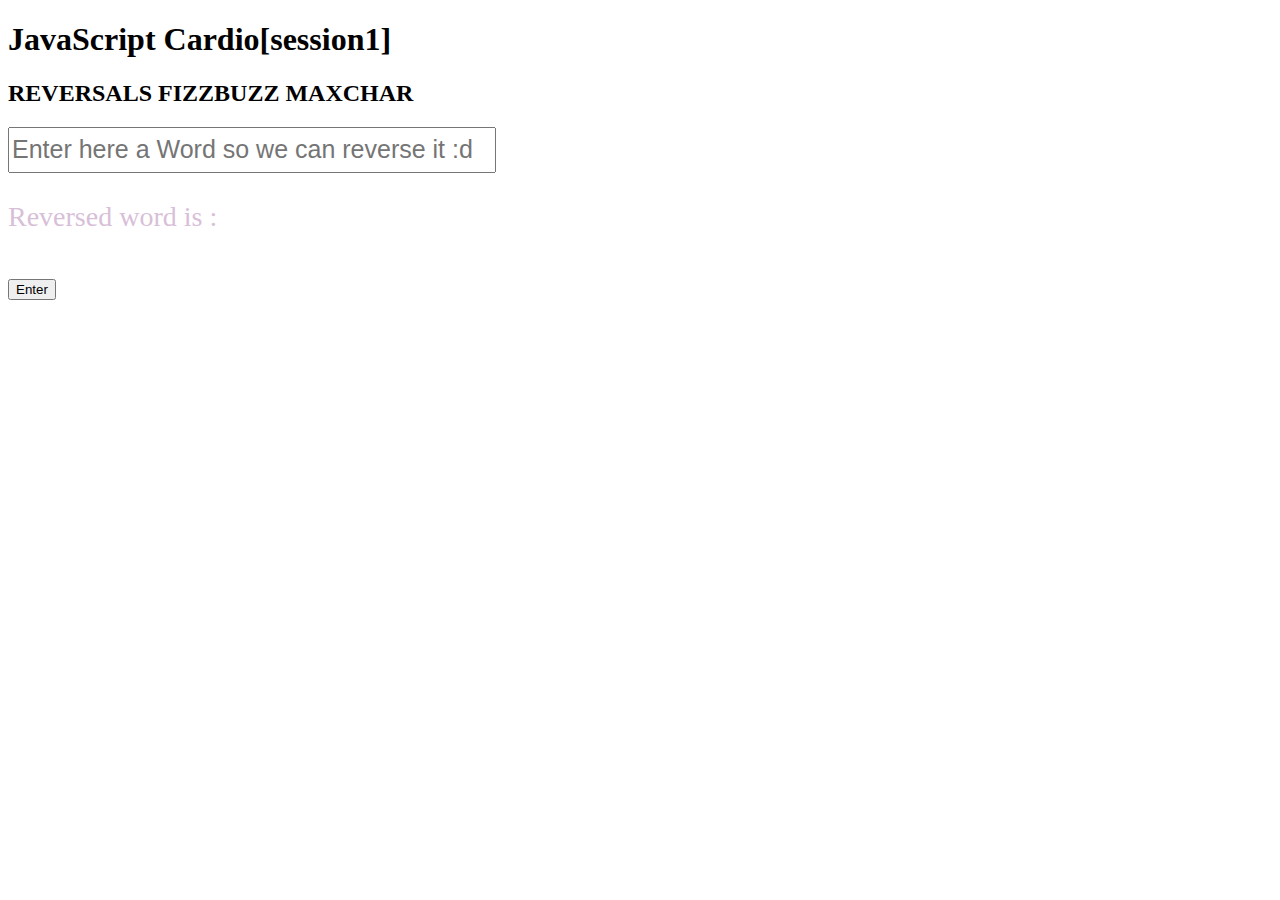
==== index.html @ 2e250194 "Add files via upload" ====
<!DOCTYPE html>
<html lang="en">
<head>
    <meta charset="UTF-8">
    <meta name="viewport" content="width=device-width, initial-scale=1.0">
    <title>Document</title>
    <link rel="stylesheet" href="style.css">
</head>
<body>
    <h1>
        JavaScript Cardio[session1]
    </h1>
    <h2>REVERSALS FIZZBUZZ MAXCHAR</h2>

    <input id="box" type="text" placeholder="Enter here a Word so we can reverse it :d">
    <p>Reversed word is : </p>
    <br>
    <button onclick="rev()">Enter</button>
    <script src="app.js"></script>
</body>
</html>
---- style.css ----
#box {
    color: salmon;
    width: 480px;
    height: 40px;
    font-size: 25px;
}
p {
    color: thistle;
    font-size: 28px;
}
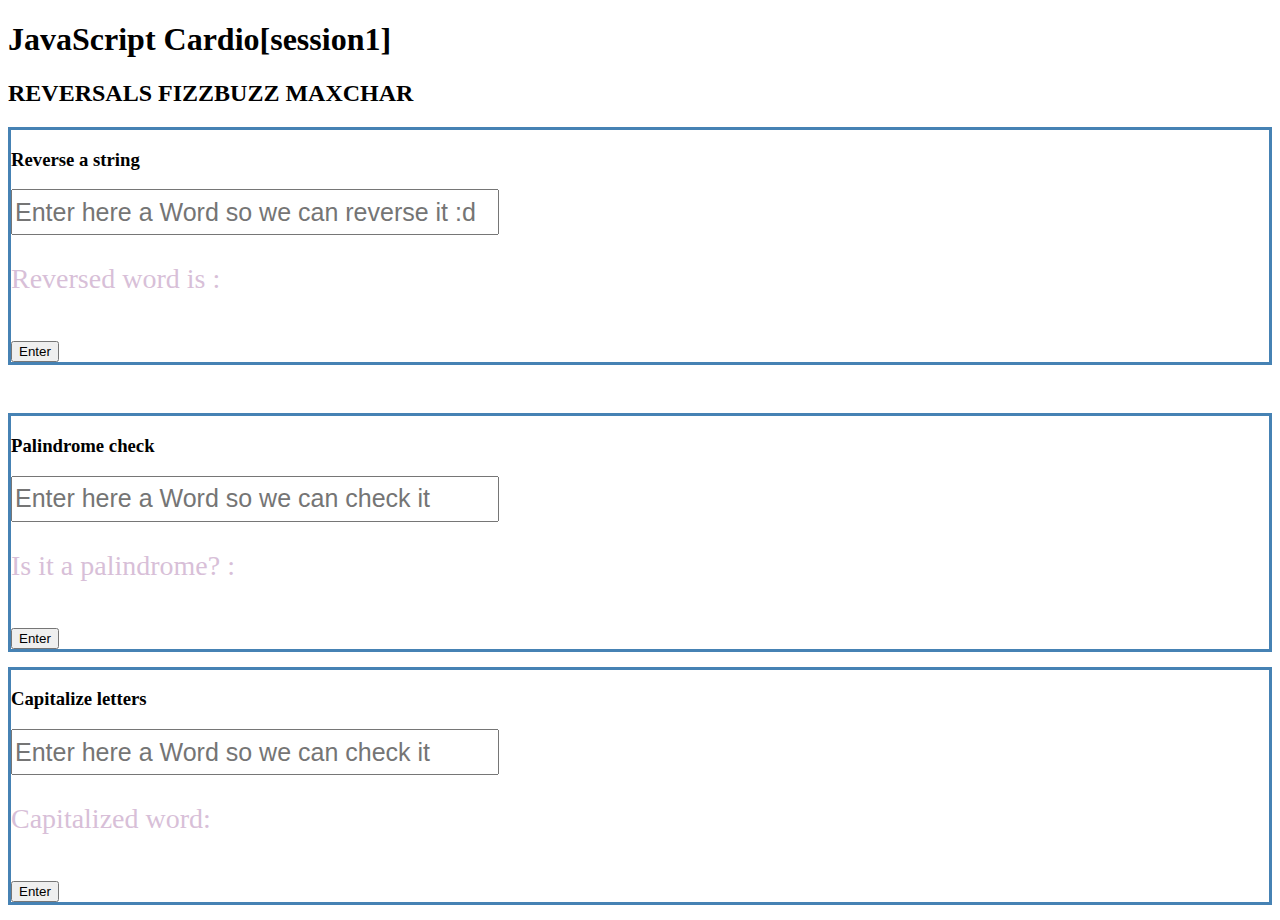
==== commit a4b94d5e: "Add files via upload" ====
--- a/index.html
+++ b/index.html
@@ -3,7 +3,7 @@
 <head>
     <meta charset="UTF-8">
     <meta name="viewport" content="width=device-width, initial-scale=1.0">
-    <title>Document</title>
+    <title>Learn Javascript</title>
     <link rel="stylesheet" href="style.css">
 </head>
 <body>
@@ -11,11 +11,34 @@
         JavaScript Cardio[session1]
     </h1>
     <h2>REVERSALS FIZZBUZZ MAXCHAR</h2>
+   
+    <div class="container">
+        <h3>Reverse a string</h3>
+      <input class="box" type="text" placeholder="Enter here a Word so we can reverse it :d">
+      <p>Reversed word is : </p>
+      <br>
+      <button onclick="rev()">Enter</button>
+    </div>
 
-    <input id="box" type="text" placeholder="Enter here a Word so we can reverse it :d">
-    <p>Reversed word is : </p>
-    <br>
-    <button onclick="rev()">Enter</button>
+     <br>
+
+     <div class="container">
+         <h3>Palindrome check</h3>
+        <input class="box two" type="text" placeholder="Enter here a Word so we can check it">
+        <p class="palindrome">Is it a palindrome? : </p>
+        <br>
+        <button onclick="verify()">Enter</button>
+     </div>
+
+     <div class="container">
+        <h3>Capitalize letters</h3>
+       <input class="box three" type="text" placeholder="Enter here a Word so we can check it">
+       <p class="capital-leter">Capitalized word: </p>
+       <br>
+       <button onclick="capital()">Enter</button>
+    </div>
+    
+
     <script src="app.js"></script>
 </body>
 </html>--- a/style.css
+++ b/style.css
@@ -1,4 +1,4 @@
-#box {
+.box {
     color: salmon;
     width: 480px;
     height: 40px;
@@ -7,4 +7,10 @@
 p {
     color: thistle;
     font-size: 28px;
+}
+
+.container {
+    margin-bottom: 15px;
+    margin-top: 15px;
+    border: 3px solid steelblue;
 }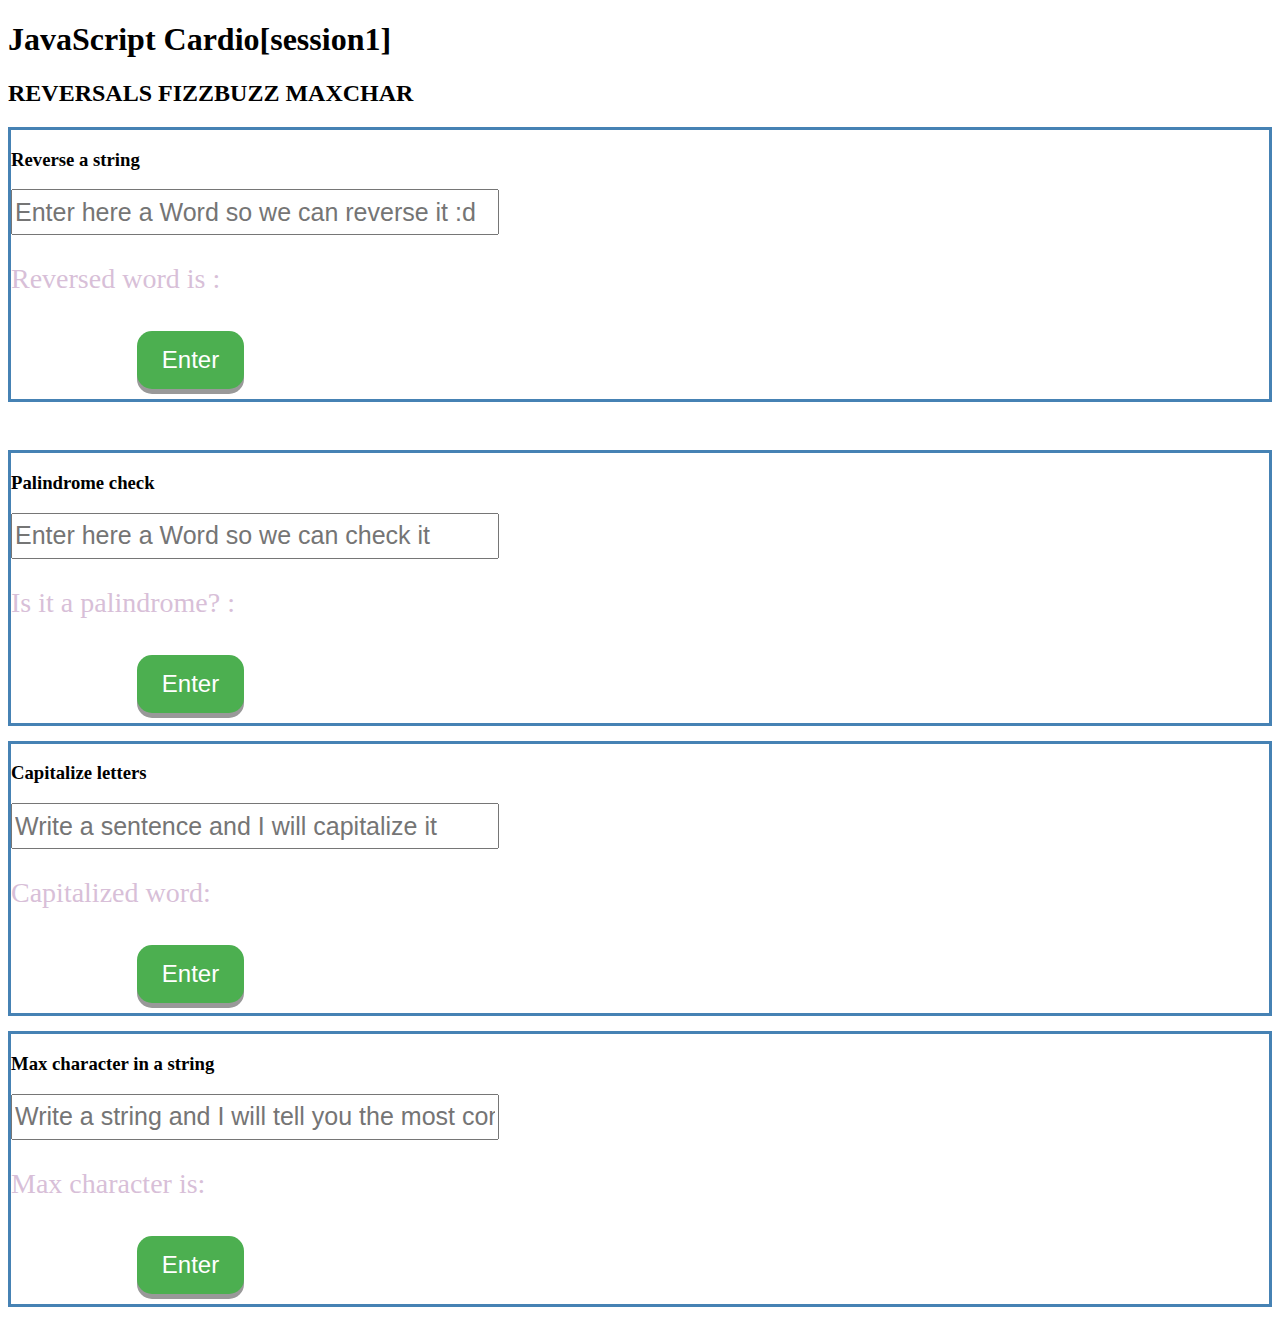
==== commit 319bb7c8: "Add files via upload" ====
--- a/index.html
+++ b/index.html
@@ -32,10 +32,18 @@
 
      <div class="container">
         <h3>Capitalize letters</h3>
-       <input class="box three" type="text" placeholder="Enter here a Word so we can check it">
+       <input class="box three" type="text" placeholder="Write a sentence and I will capitalize it">
        <p class="capital-leter">Capitalized word: </p>
        <br>
        <button onclick="capital()">Enter</button>
+    </div>
+
+    <div class="container">
+        <h3>Max character in a string</h3>
+       <input class="box four" type="text" placeholder="Write a string and I will tell you the most common letter">
+       <p class="max-char">Max character is: </p>
+       <br>
+       <button onclick="max()">Enter</button>
     </div>
     
 
--- a/style.css
+++ b/style.css
@@ -1,8 +1,10 @@
 .box {
+    display: flex;
     color: salmon;
     width: 480px;
     height: 40px;
     font-size: 25px;
+    align-content: center;
 }
 p {
     color: thistle;
@@ -13,4 +15,30 @@
     margin-bottom: 15px;
     margin-top: 15px;
     border: 3px solid steelblue;
-}+}
+button {
+    position: relative;
+    bottom: 10px;
+    left: 10%;
+    display: inline-block;
+    padding: 15px 25px;
+    font-size: 24px;
+    cursor: pointer;
+    text-align: center;
+    text-decoration: none;
+    outline: none;
+    color: #fff;
+    background-color: #4CAF50;
+    border: none;
+    border-radius: 15px;
+    box-shadow: 0 5px #999;
+
+  }
+  
+  button:hover {background-color: #3e8e41}
+  
+  button:active {
+    background-color: #3e8e41;
+    box-shadow: 0 5px #666;
+    transform: translateY(4px);
+  }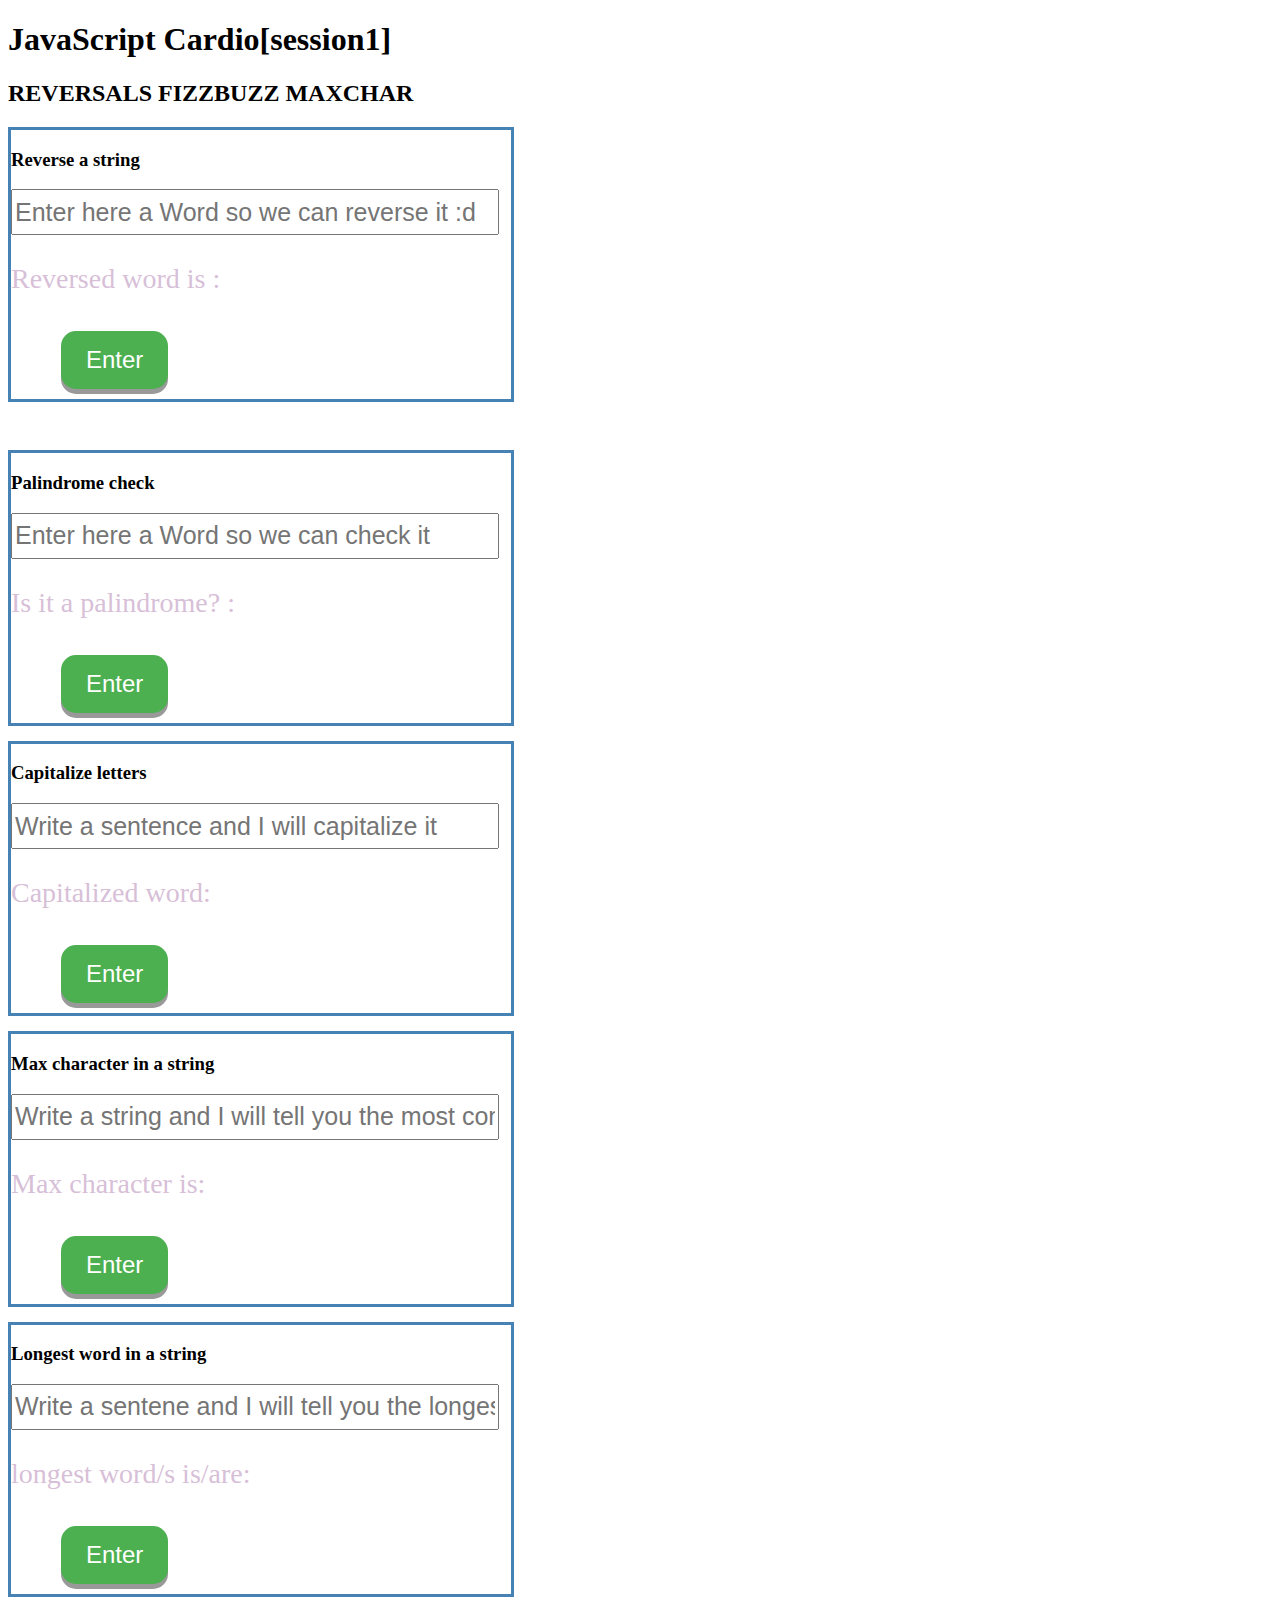
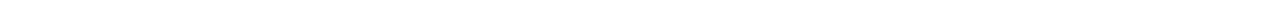
==== commit c610876d: "Add files via upload" ====
--- a/index.html
+++ b/index.html
@@ -45,6 +45,14 @@
        <br>
        <button onclick="max()">Enter</button>
     </div>
+
+    <div class="container">
+        <h3>Longest word in a string</h3>
+       <input class="box five" type="text" placeholder="Write a sentene and I will tell you the longest word">
+       <p class="long-word">longest word/s is/are: </p>
+       <br>
+       <button onclick="longWo()">Enter</button>
+    </div>
     
 
     <script src="app.js"></script>
--- a/style.css
+++ b/style.css
@@ -15,6 +15,7 @@
     margin-bottom: 15px;
     margin-top: 15px;
     border: 3px solid steelblue;
+    width: 500px;
 }
 button {
     position: relative;
